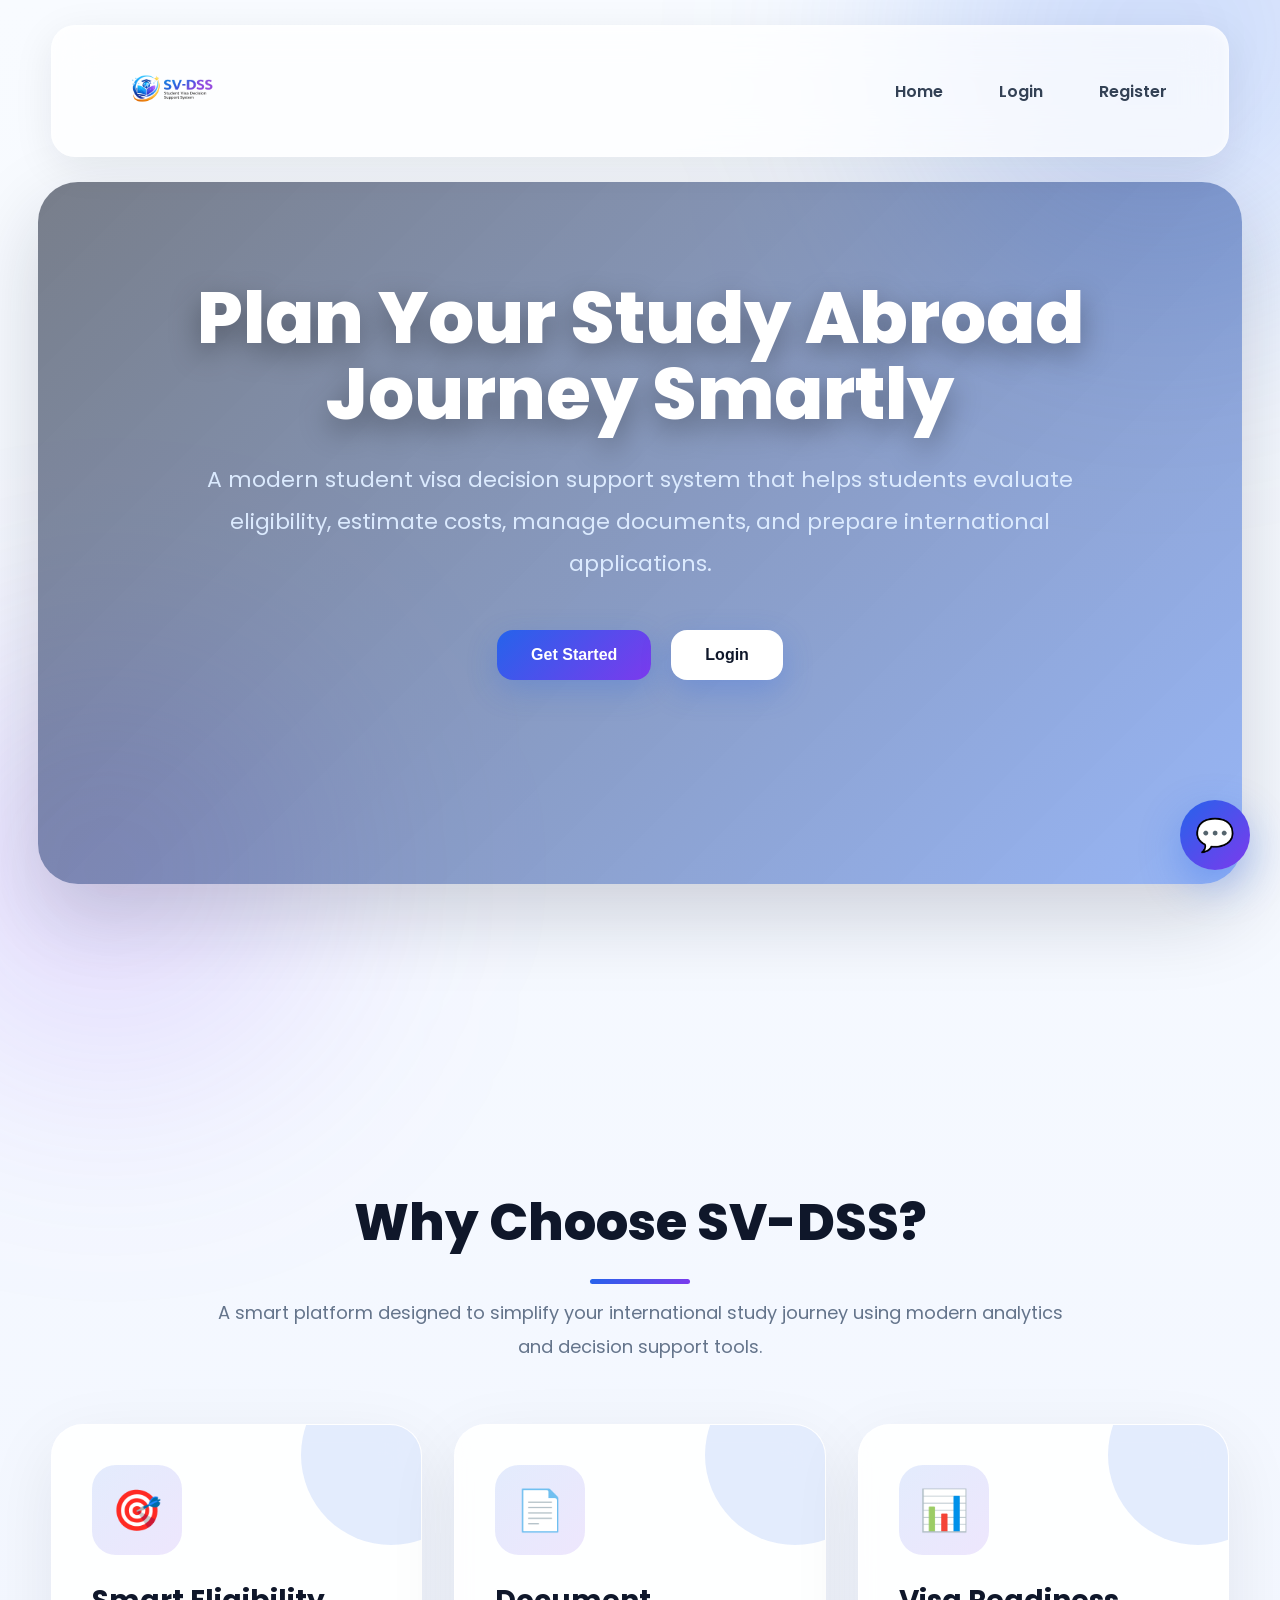
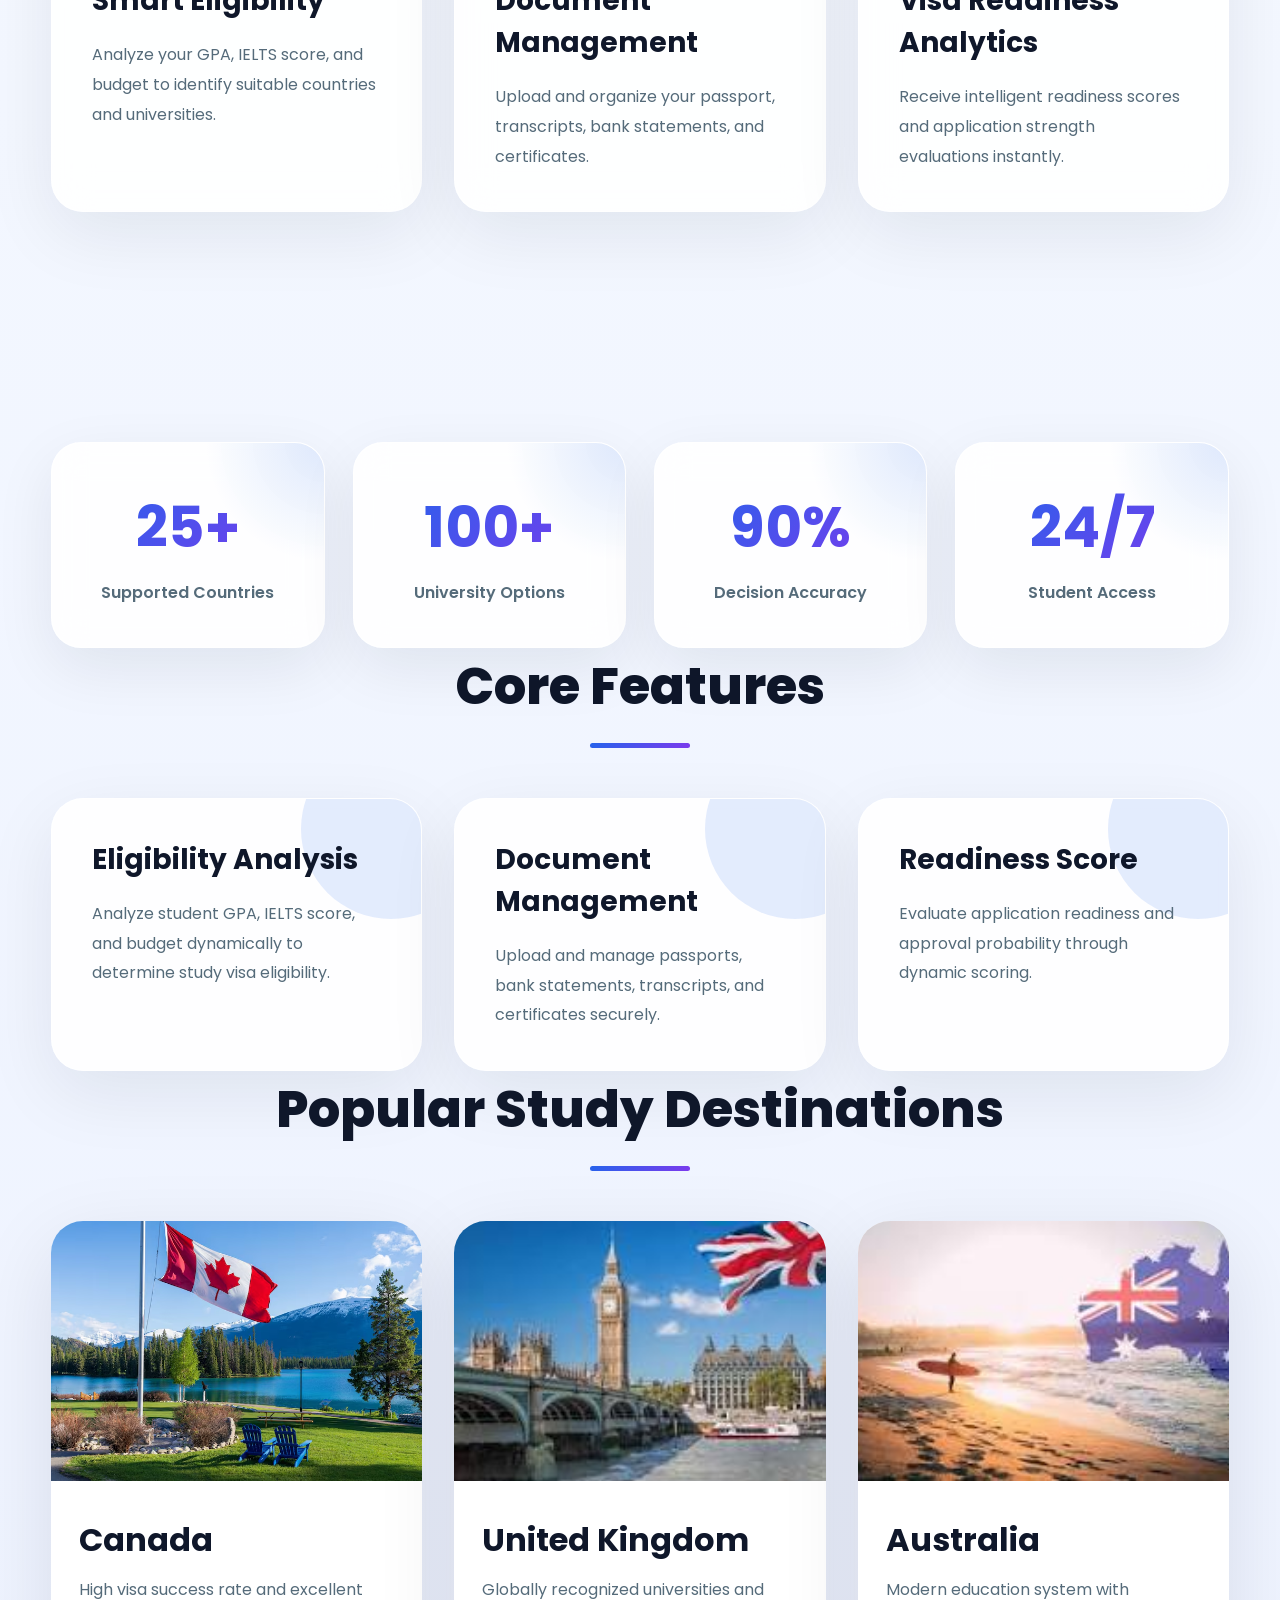
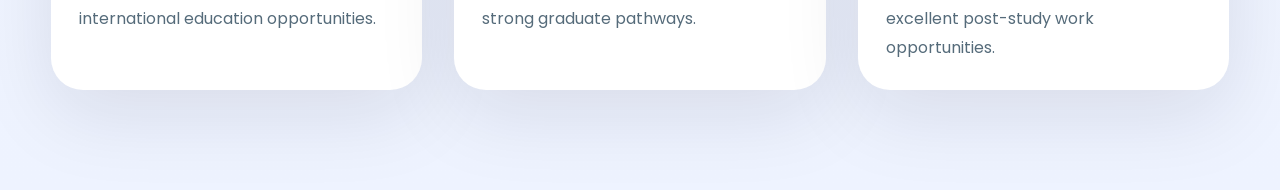
==== index.html @ d96e3084 "Initial commit" ====
<!DOCTYPE html>
<html lang="en">
<head>
    <meta charset="UTF-8">
    <meta name="viewport" content="width=device-width, initial-scale=1.0">
    <title>Student Visa Decision Support System</title>

    <link rel="stylesheet" href="css/style.css">

    <link href="https://fonts.googleapis.com/css2?family=Poppins:wght@300;400;500;600;700&display=swap" rel="stylesheet">
</head>
<body>

    <header class="navbar">

        <div class="logo">
            <img src="images/logo.png" alt="SV-DSS Logo">
        </div>

        <nav>
            <a href="index.html">Home</a>
            <a href="login.html">Login</a>
            <a href="register.html">Register</a>
        </nav>

    </header>

    <section class="hero-section">

        <div class="hero-overlay">

            <div class="hero-content">

                <h1>
                    Plan Your Study Abroad Journey Smartly
                </h1>

                <p>
                    A modern student visa decision support system that helps
                    students evaluate eligibility, estimate costs, manage
                    documents, and prepare international applications.
                </p>

                <div class="hero-buttons">

                    <a href="register.html">
                        <button>Get Started</button>
                    </a>

                    <a href="login.html">
                        <button class="secondary-btn">Login</button>
                    </a>

                </div>

            </div>

        </div>

    </section>

    <section class="features-section">

    <div class="container">

        <h2 class="section-title">
            Why Choose SV-DSS?
        </h2>

        <p class="features-subtitle">
            A smart platform designed to simplify your international
            study journey using modern analytics and decision support tools.
        </p>

        <div class="dashboard-grid">

            <div class="dashboard-card">

                <div class="feature-icon">
                    🎯
                </div>

                <h3>Smart Eligibility</h3>

                <p>
                    Analyze your GPA, IELTS score, and budget
                    to identify suitable countries and universities.
                </p>

            </div>

            <div class="dashboard-card">

                <div class="feature-icon">
                    📄
                </div>

                <h3>Document Management</h3>

                <p>
                    Upload and organize your passport,
                    transcripts, bank statements, and certificates.
                </p>

            </div>

            <div class="dashboard-card">

                <div class="feature-icon">
                    📊
                </div>

                <h3>Visa Readiness Analytics</h3>

                <p>
                    Receive intelligent readiness scores and
                    application strength evaluations instantly.
                </p>

            </div>

        </div>

    </div>

</section>

    <main class="container">

        <section>

            <div class="stats-grid">

                <div class="stats-card">
                    <h2>25+</h2>
                    <p>Supported Countries</p>
                </div>

                <div class="stats-card">
                    <h2>100+</h2>
                    <p>University Options</p>
                </div>

                <div class="stats-card">
                    <h2>90%</h2>
                    <p>Decision Accuracy</p>
                </div>

                <div class="stats-card">
                    <h2>24/7</h2>
                    <p>Student Access</p>
                </div>

            </div>

        </section>

        <section>

            <h2 class="section-title">
                Core Features
            </h2>

            <div class="dashboard-grid">

                <div class="dashboard-card">
                    <h3>Eligibility Analysis</h3>

                    <p>
                        Analyze student GPA, IELTS score, and budget
                        dynamically to determine study visa eligibility.
                    </p>
                </div>

                <div class="dashboard-card">
                    <h3>Document Management</h3>

                    <p>
                        Upload and manage passports, bank statements,
                        transcripts, and certificates securely.
                    </p>
                </div>

                <div class="dashboard-card">
                    <h3>Readiness Score</h3>

                    <p>
                        Evaluate application readiness and approval
                        probability through dynamic scoring.
                    </p>
                </div>

            </div>

        </section>

        <section>

            <h2 class="section-title">
                Popular Study Destinations
            </h2>

            <div class="country-grid">

                <div class="country-card">

                    <img src="images/canada.jpg" alt="Canada">

                    <div class="country-info">

                        <h3>Canada</h3>

                        <p>
                            High visa success rate and excellent
                            international education opportunities.
                        </p>

                    </div>

                </div>

                <div class="country-card">

                    <img src="images/uk.jpg" alt="UK">

                    <div class="country-info">

                        <h3>United Kingdom</h3>

                        <p>
                            Globally recognized universities and
                            strong graduate pathways.
                        </p>

                    </div>

                </div>

                <div class="country-card">

                    <img src="images/australia.jpg" alt="Australia">

                    <div class="country-info">

                        <h3>Australia</h3>

                        <p>
                            Modern education system with excellent
                            post-study work opportunities.
                        </p>

                    </div>

                </div>

            </div>

        </section>

    </main>
   <!-- CHATBOT BUTTON -->

<div class="chatbot-button" onclick="toggleChatbot()">
    💬
</div>

<!-- CHATBOT WINDOW -->

<div class="chatbot-container" id="chatbotContainer">

    <div class="chatbot-header">

        <div>
            AI Visa Assistant
        </div>

        <button onclick="toggleChatbot()">
            ✖
        </button>

    </div>

    <div class="chatbot-body" id="chatbotBody">

        <div class="bot-message">
            Hello! Ask me anything about student visas.
        </div>

        <div class="bot-message">
            Suggested Questions:
            <br><br>
            • What IELTS is needed for Canada?
            <br>
            • What documents are required?
            <br>
            • Which country is best for study?
            <br>
            • Can I work while studying?
        </div>

    </div>

    <div class="chatbot-input-area">

        <input
            type="text"
            id="chatInput"
            placeholder="Ask visa related question..."
        >

        <button onclick="sendMessage()">
            Send
        </button>

    </div>

</div>

<script>

function toggleChatbot(){

    const chatbot =
    document.getElementById('chatbotContainer');

    chatbot.classList.toggle('show-chatbot');
}

async function sendMessage(){

    const input =
    document.getElementById('chatInput');

    const body =
    document.getElementById('chatbotBody');

    const message = input.value.trim();

    if(message === '') return;

    body.innerHTML += `

        <div class="user-message">
            ${message}
        </div>

    `;

    input.value = '';

    const response = await fetch('php/chatbot.php', {

        method:'POST',

        headers:{
            'Content-Type':'application/json'
        },

        body: JSON.stringify({
            message:message
        })

    });

    const data = await response.json();

    body.innerHTML += `

        <div class="bot-message">
            ${data.reply}
        </div>

    `;

    body.scrollTop = body.scrollHeight;
}

</script>


</body>
</html>
---- css/style.css ----
@import url('https://fonts.googleapis.com/css2?family=Poppins:wght@300;400;500;600;700;800&display=swap');

:root{
    --bg: #eef3ff;
    --surface: rgba(255,255,255,0.90);
    --surface-strong: rgba(255,255,255,0.98);
    --text: #0f172a;
    --muted: #556b7a;
    --primary: #2563eb;
    --primary-strong: #7c3aed;
    --shadow: 0 30px 80px rgba(15,23,42,0.12);
}

*{
    margin:0;
    padding:0;
    box-sizing:border-box;
}

html{
    scroll-behavior:smooth;
}

body{
    font-family:'Poppins',sans-serif;
    background:linear-gradient(180deg, #f8fbff 0%, #eef3ff 100%);
    color:var(--text);
    overflow-x:hidden;
}

body::before,
body::after{
    content:'';
    position:fixed;
    border-radius:50%;
    filter:blur(120px);
    z-index:-1;
}

body::before{
    width:520px;
    height:520px;
    top:-220px;
    right:-140px;
    background:rgba(37,99,235,0.2);
}

body::after{
    width:420px;
    height:420px;
    bottom:-180px;
    left:-100px;
    background:rgba(124,58,237,0.15);
}

.navbar{
    width:92%;
    max-width:1400px;
    min-height:85px;
    margin:25px auto;
    padding:20px 45px;
    display:flex;
    justify-content:space-between;
    align-items:center;
    position:sticky;
    top:0;
    z-index:999;
    border-radius:24px;
    background:rgba(255,255,255,0.72);
    backdrop-filter:blur(22px);
    border:1px solid rgba(255,255,255,0.4);
    box-shadow:
        0 10px 40px rgba(15,23,42,0.08),
        0 2px 10px rgba(255,255,255,0.5) inset;
}

.logo{
    font-size:34px;
    font-weight:800;
    letter-spacing:1px;
    background:linear-gradient(135deg, var(--primary), var(--primary-strong));
    -webkit-background-clip:text;
    -webkit-text-fill-color:transparent;
}

.navbar nav{
    display:flex;
    gap:24px;
    flex-wrap:wrap;
}

.navbar nav a{
    text-decoration:none;
    color:#334155;
    font-weight:600;
    font-size:16px;
    padding:10px 16px;
    border-radius:14px;
    transition:0.25s ease;
}

.navbar nav a:hover{
    background:rgba(37,99,235,0.12);
    color:var(--primary);
}

/* HERO */

.hero-section{
    min-height:78vh;
    border-radius:40px;
    overflow:hidden;
    margin:0 3% 80px 3%;
    background-image:url('/student_visa_system/images/hero.jpg');
    background-size:cover;
    background-position:center 25%;
    position:relative;
    box-shadow:0 30px 80px rgba(15,23,42,0.18);
}

.hero-section::after{
    content:'';
    position:absolute;
    inset:0;
    background:linear-gradient(135deg, rgba(15,23,42,0.55), rgba(37,99,235,0.45));
}

.hero-overlay{
    position:relative;
    z-index:2;

    width:100%;
    height:100%;

    display:flex;
    justify-content:center;
    align-items:center;

    padding:28px 24px;

    text-align:center;
}
.hero-content{
    position:relative;
    z-index:3;

    max-width:1000px;
    color:white;
    padding-top:70px;
    animation: fadeInUp 1s ease both;
}

.hero-content h1{
    font-size:72px;
    line-height:1.05;
    font-weight:800;
    margin-bottom:28px;
    text-shadow:0 10px 30px rgba(0,0,0,0.35);
}

.hero-content p{
    font-size:22px;
    color:#dbeafe;
    margin-bottom:45px;
    line-height:1.9;
    max-width:950px;
    margin-left:auto;
    margin-right:auto;
}

/* BUTTONS */

.hero-buttons{
    display:flex;
    justify-content:center;
    gap:20px;
    flex-wrap:wrap;
}

button{
    padding:16px 34px;
    border:none;
    border-radius:16px;
    background:linear-gradient(135deg,#2563eb,#7c3aed);
    color:white;
    font-size:16px;
    font-weight:600;
    cursor:pointer;
    transition:0.35s;
    box-shadow:0 10px 30px rgba(37,99,235,0.25);
}

button:hover{
    transform:translateY(-5px) scale(1.02);
    box-shadow:0 15px 40px rgba(37,99,235,0.35);
}

.secondary-btn{
    background:white;
    color:#0f172a;
}

/* CONTAINER */

.container{
    width:min(92%, 1380px);
    margin:auto;
    padding:100px 0;
}

/* TITLES */

.section-title{
    font-size:3.2rem;
    text-align:center;
    margin-bottom:12px;
    font-weight:800;
    color:var(--text);
    position:relative;
}

.section-title::after{
    content:'';
    width:100px;
    height:5px;
    background:linear-gradient(135deg,var(--primary),var(--primary-strong));
    display:block;
    margin:18px auto 0;
    border-radius:999px;
}

.features-subtitle{
    text-align:center;
    max-width:760px;
    margin:0 auto 40px;
    color:var(--muted);
    font-size:1.05rem;
    line-height:1.8;
}

/* STATS */

.stats-grid{
    display:grid;
    grid-template-columns:repeat(auto-fit,minmax(240px,1fr));
    gap:28px;
    margin-top:-90px;
    position:relative;
    z-index:100;
}

.stats-card{
    position:relative;
    overflow:hidden;
    background:var(--surface);
    backdrop-filter:blur(16px);
    border:1px solid rgba(255,255,255,0.55);
    border-radius:30px;
    padding:42px 28px;
    text-align:center;
    box-shadow:0 20px 60px rgba(15,23,42,0.08);
    animation: fadeInUp 0.9s ease both;
}

.stats-card::before{
    content:'';
    position:absolute;
    inset:0;
    background:radial-gradient(circle at top right, rgba(37,99,235,0.15), transparent 35%);
    pointer-events:none;
}

.stats-card h2{
    font-size:3.5rem;
    margin-bottom:10px;
    background:linear-gradient(135deg,var(--primary),var(--primary-strong));
    -webkit-background-clip:text;
    -webkit-text-fill-color:transparent;
}

.stats-card p{
    color:var(--muted);
    font-weight:600;
}

/* CARDS */

.dashboard-grid{
    display:grid;
    grid-template-columns:repeat(auto-fit,minmax(300px,1fr));
    gap:32px;
    margin-top:50px;
}

.dashboard-card{
    background:var(--surface);
    backdrop-filter:blur(18px);
    border-radius:32px;
    padding:40px;
    border:1px solid rgba(255,255,255,0.55);
    box-shadow:0 22px 70px rgba(15,23,42,0.08);
    transition:transform 0.35s ease, box-shadow 0.35s ease;
    position:relative;
    overflow:hidden;
    animation: fadeInUp 0.95s ease both;
}

.dashboard-card::before{
    content:'';
    position:absolute;
    width:180px;
    height:180px;
    background:rgba(37,99,235,0.12);
    border-radius:50%;
    top:-60px;
    right:-60px;
}

.dashboard-card:hover{
    transform:translateY(-8px);
    box-shadow:0 26px 80px rgba(15,23,42,0.12);
}

.dashboard-card h3{
    font-size:1.75rem;
    margin-bottom:18px;
    color:var(--text);
    position:relative;
    z-index:2;
}

.dashboard-card p{
    color:var(--muted);
    line-height:1.85;
    position:relative;
    z-index:2;
}

.card-value{
    font-size:3.5rem;
    font-weight:800;
    margin-bottom:15px;
    background:linear-gradient(135deg,var(--primary),var(--primary-strong));
    -webkit-background-clip:text;
    -webkit-text-fill-color:transparent;
    position:relative;
    z-index:2;
}

.card-meta{
    color:var(--muted);
    margin-top:12px;
    font-size:0.95rem;
    position:relative;
    z-index:2;
}


/* COUNTRY CARDS */

.country-grid{
    display:grid;
    grid-template-columns:repeat(auto-fit,minmax(320px,1fr));
    gap:32px;
    margin-top:50px;
}

.country-card{
    overflow:hidden;
    border-radius:32px;
    background:#ffffff;
    box-shadow:0 24px 80px rgba(15,23,42,0.10);
    transition:transform 0.35s ease, box-shadow 0.35s ease;
    animation: fadeInUp 1s ease both;
}

.country-card:hover{
    transform:translateY(-10px);
    box-shadow:0 28px 90px rgba(15,23,42,0.14);
}

.country-card img{
    width:100%;
    height:260px;
    object-fit:cover;
    transition:transform 0.5s ease;
}

.country-card:hover img{
    transform:scale(1.05);
}

.country-info{
    padding:28px;
}

.country-info h3{
    font-size:2rem;
    margin-bottom:12px;
}

.country-info p{
    color:#556b7a;
    line-height:1.8;
}

/* AUTH */

.auth-container{
    width:100%;
    min-height:90vh;
    display:flex;
    justify-content:center;
    align-items:center;
    padding:40px 20px;
}

.auth-card{
    width:100%;
    max-width:560px;
    background:var(--surface-strong);
    backdrop-filter:blur(18px);
    border-radius:32px;
    padding:55px;
    border:1px solid rgba(255,255,255,0.45);
    box-shadow:0 22px 70px rgba(15,23,42,0.10);
}

.auth-card h1{
    font-size:3.2rem;
    margin-bottom:16px;
    font-weight:800;
}

.auth-card p{
    color:var(--muted);
    margin-bottom:35px;
}

.form-group{
    margin-bottom:25px;
}

.form-group label{
    display:block;
    margin-bottom:10px;
    font-weight:600;
    color:var(--text);
}

input,
select{
    width:100%;
    padding:16px;
    border-radius:18px;
    border:1px solid #dbeafe;
    background:#ffffff;
    font-size:15px;
    transition:0.3s ease;
    outline:none;
}

input:focus,
select:focus{
    border-color:var(--primary);
    box-shadow:0 0 0 5px rgba(37,99,235,0.12);
}

.auth-footer{
    margin-top:28px;
    text-align:center;
    color:var(--muted);
}

.auth-footer a{
    color:var(--primary);
    text-decoration:none;
    font-weight:600;
}

/* RESPONSIVE */

@media(max-width:1100px){

    .hero-content h1{
        font-size:4.3rem;
    }

    .hero-content p{
        font-size:1.1rem;
    }

    .navbar{
        padding:18px 32px;
    }
}

@media(max-width:900px){

    .hero-content h1{
        font-size:3.4rem;
    }

    .hero-content p{
        font-size:1rem;
    }

    .container{
        padding:80px 0;
    }

    .dashboard-card{
        padding:34px;
    }
}

@media(max-width:700px){

    .hero-section{
        min-height:72vh;
        margin-bottom:60px;
    }

    .hero-content h1{
        font-size:2.8rem;
    }

    .section-title{
        font-size:2.4rem;
    }

    .dashboard-grid,
    .country-grid,
    .stats-grid{
        grid-template-columns:1fr;
    }

    .container{
        width:min(96%, 1000px);
        padding:60px 0;
    }

    button{
        width:100%;
    }
}

@media(max-width:520px){

    .navbar{
        width:100%;
        margin:0;
        padding:18px 20px;
        border-radius:0;
        background:rgba(255,255,255,0.95);
    }

    .hero-section{
        border-radius:0;
        margin:0;
    }

    .hero-content h1{
        font-size:2.2rem;
    }

    .hero-section{
        min-height:65vh;
    }

    .section-title{
        font-size:2rem;
    }

    .country-card img{
        height:220px;
    }
}

@keyframes fadeInUp{
    from{
        opacity:0;
        transform:translateY(28px);
    }
    to{
        opacity:1;
        transform:translateY(0);
    }
}
/* REMOVE OLD UNDERLINE */


.navbar nav a::after{
    display:none;
}
/* FEATURES SECTION */

.features-section{
    padding:120px 0;
}

.features-subtitle{
    max-width:850px;
    margin:auto;
    text-align:center;
    color:#64748b;
    font-size:18px;
    line-height:1.9;
    margin-bottom:60px;
}

.feature-icon{
    width:90px;
    height:90px;

    display:flex;
    align-items:center;
    justify-content:center;

    border-radius:24px;

    background:linear-gradient(
        135deg,
        #2563eb20,
        #7c3aed20
    );

    font-size:40px;

    margin-bottom:25px;
}
/* PROGRESS BAR */

/* PROGRESS BAR */

.progress-bar{

    width:100%;
    height:12px;

    background:#e2e8f0;

    border-radius:50px;

    overflow:hidden;

    margin-top:10px;
}

.progress-fill{

    height:100%;

    background:linear-gradient(
        90deg,
        #22c55e,
        #2563eb
    );

    border-radius:50px;
}

/* MINI UNIVERSITY CARD */

.mini-university-card{

    background:#f8fafc;

    border:1px solid #e2e8f0;

    border-radius:18px;

    padding:18px;

    margin-bottom:18px;

    transition:0.3s;
}

.mini-university-card:hover{

    transform:translateY(-3px);

    box-shadow:0 10px 30px rgba(15,23,42,0.06);
}

.mini-university-card strong{

    font-size:17px;

    color:#0f172a;
}

.mini-university-card p{

    margin-top:8px;

    color:#64748b;

    font-size:14px;
}

/* COUNTRY INSIGHT BOX */

.country-insight-box{

    margin-top:30px;
    margin-bottom:30px;

    background:#f8fafc;

    border:1px solid #e2e8f0;

    border-radius:22px;

    padding:22px;
}

.country-insight-box h4{

    margin-bottom:20px;

    color:#0f172a;

    font-size:20px;
}

.insight-grid{

    display:grid;

    grid-template-columns:repeat(2,1fr);

    gap:18px;
}

.insight-item{

    background:white;

    border-radius:16px;

    padding:18px;

    border:1px solid #e2e8f0;
}

.insight-item span{

    display:block;

    color:#64748b;

    font-size:14px;

    margin-bottom:8px;
}

.insight-item strong{

    color:#0f172a;

    font-size:18px;
}
/* ANALYTICS BOX */

.analytics-box{

    margin-top:30px;

    display:flex;

    flex-direction:column;

    gap:15px;
}

.analytics-item{

    background:#f8fafc;

    border:1px solid #e2e8f0;

    border-radius:18px;

    padding:18px;

    display:flex;

    justify-content:space-between;

    align-items:center;
}

.analytics-item span{

    color:#64748b;
}

.analytics-item strong{

    color:#0f172a;
}

/* SUGGESTION LIST */

.suggestion-list{

    padding-left:22px;

    color:#64748b;

    line-height:2.1;
}

.suggestion-list li{

    margin-bottom:12px;
}
/* CHATBOT BUTTON */

.chatbot-button{

    position:fixed;

    right:30px;
    bottom:30px;

    width:70px;
    height:70px;

    border-radius:50%;

    background:linear-gradient(
        135deg,
        #2563eb,
        #7c3aed
    );

    display:flex;
    justify-content:center;
    align-items:center;

    color:white;

    font-size:32px;

    cursor:pointer;

    z-index:9999;

    box-shadow:0 15px 40px rgba(37,99,235,0.35);

    transition:0.3s;
}

.chatbot-button:hover{

    transform:scale(1.08);
}

/* CHATBOT CONTAINER */

.chatbot-container{

    position:fixed;

    right:25px;
    bottom:110px;

    width:360px;
    max-width:90%;

    height:460px;

    background:white;

    border-radius:28px;

    overflow:hidden;

    box-shadow:0 25px 80px rgba(15,23,42,0.18);

    display:none;

    flex-direction:column;

    z-index:9999;
}

.show-chatbot{

    display:flex;
}

/* HEADER */

.chatbot-header{

    background:linear-gradient(
        135deg,
        #2563eb,
        #7c3aed
    );

    color:white;

    padding:20px;

    display:flex;
    justify-content:space-between;
    align-items:center;

    font-weight:600;
}

.chatbot-header button{

    background:none;
    border:none;

    color:white;

    font-size:20px;

    cursor:pointer;

    box-shadow:none;

    padding:0;
}

/* BODY */

.chatbot-body{

    flex:1;

    padding:20px;
    padding-bottom:20px;

    overflow-y:auto;

    background:#f8fafc;
}

.bot-message,
.user-message{

    padding:14px 18px;

    border-radius:18px;

    margin-bottom:16px;

    max-width:85%;

    line-height:1.7;
}

.bot-message{

    background:white;

    color:#334155;

    border:1px solid #e2e8f0;
}

.user-message{

    background:linear-gradient(
        135deg,
        #2563eb,
        #7c3aed
    );

    color:white;

    margin-left:auto;
}

/* INPUT AREA */

.chatbot-input-area{

    padding:18px;

    border-top:1px solid #e2e8f0;

    display:flex;

    gap:10px;
}

.chatbot-input-area input{

    flex:1;
}

.chatbot-input-area button{

    padding:14px 20px;
}

/* MOBILE */

@media(max-width:600px){

    .chatbot-container{

    width:92%;

    right:4%;

    left:4%;

    bottom:100px;

    height:70vh;
}
}
/* LOGO IMAGE */

.logo img{

    height:90px;

    width:150px;

    object-fit:contain;

    display:block;
}
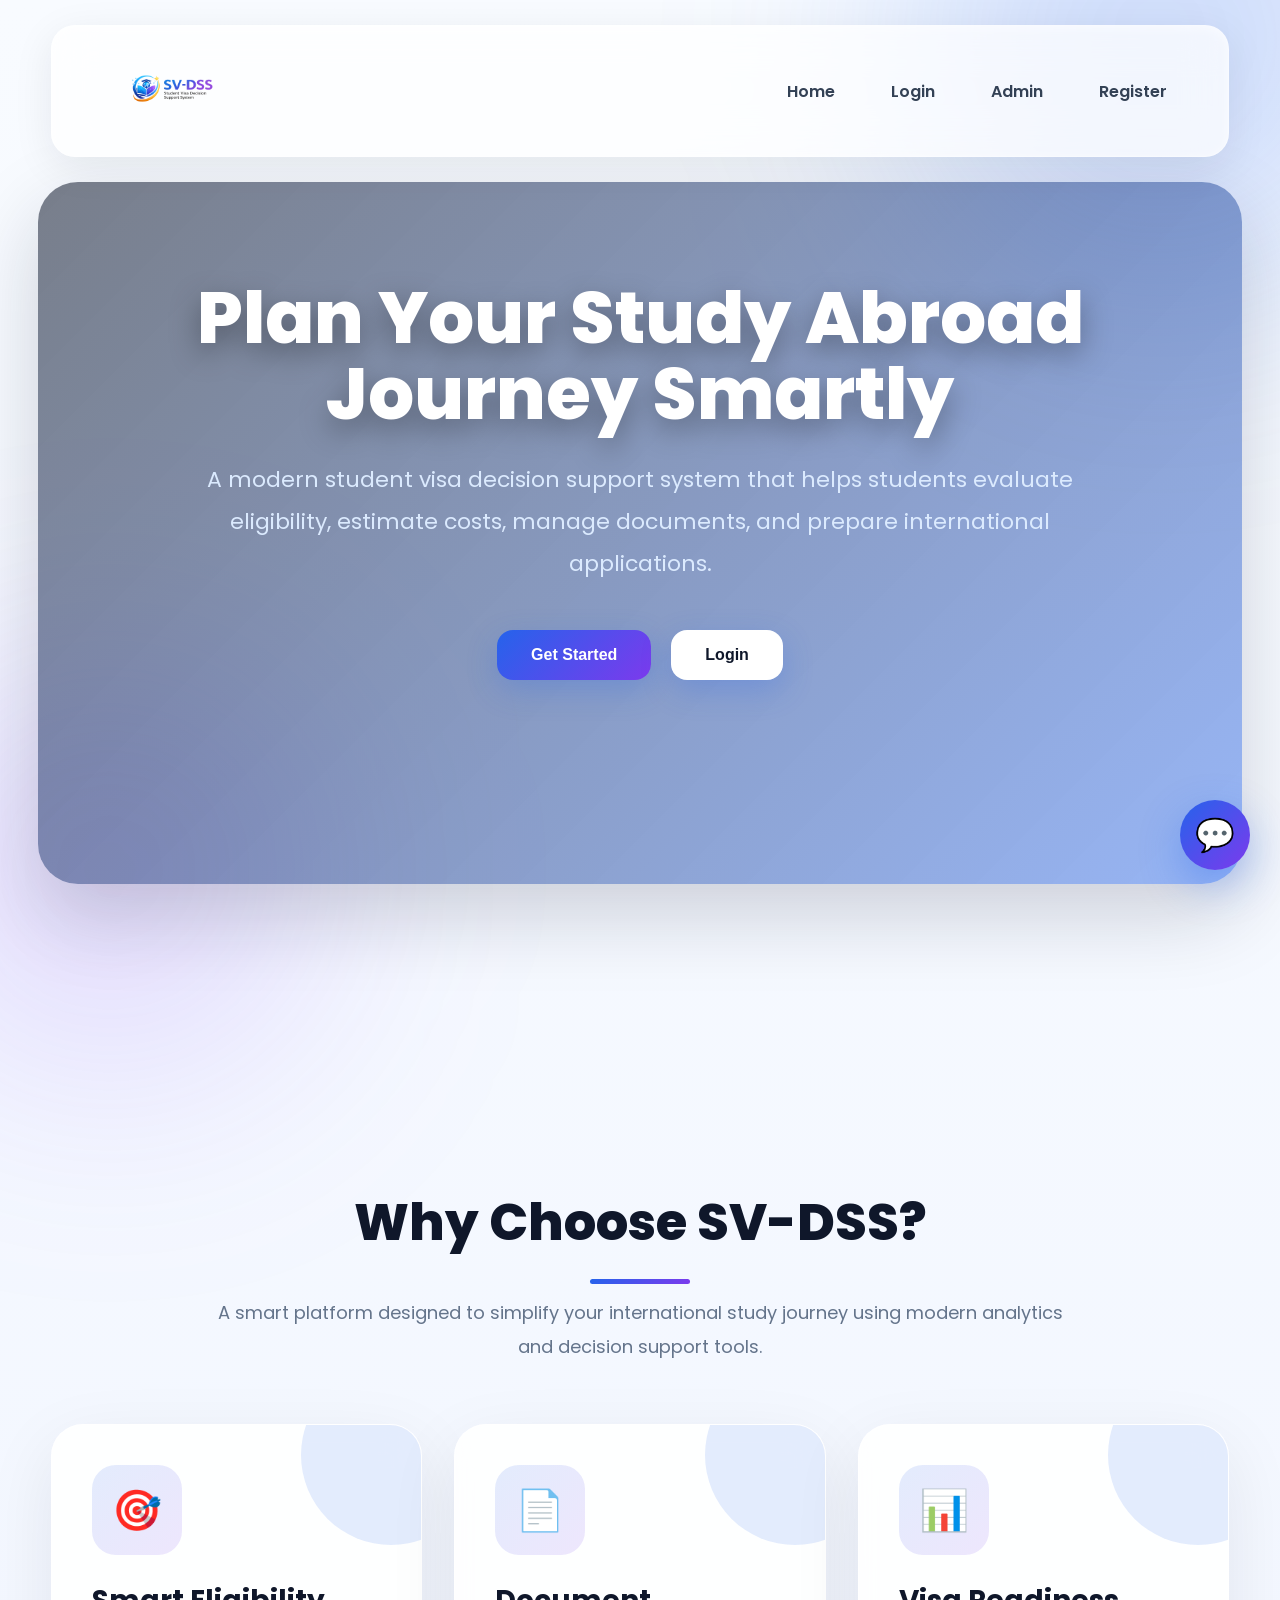
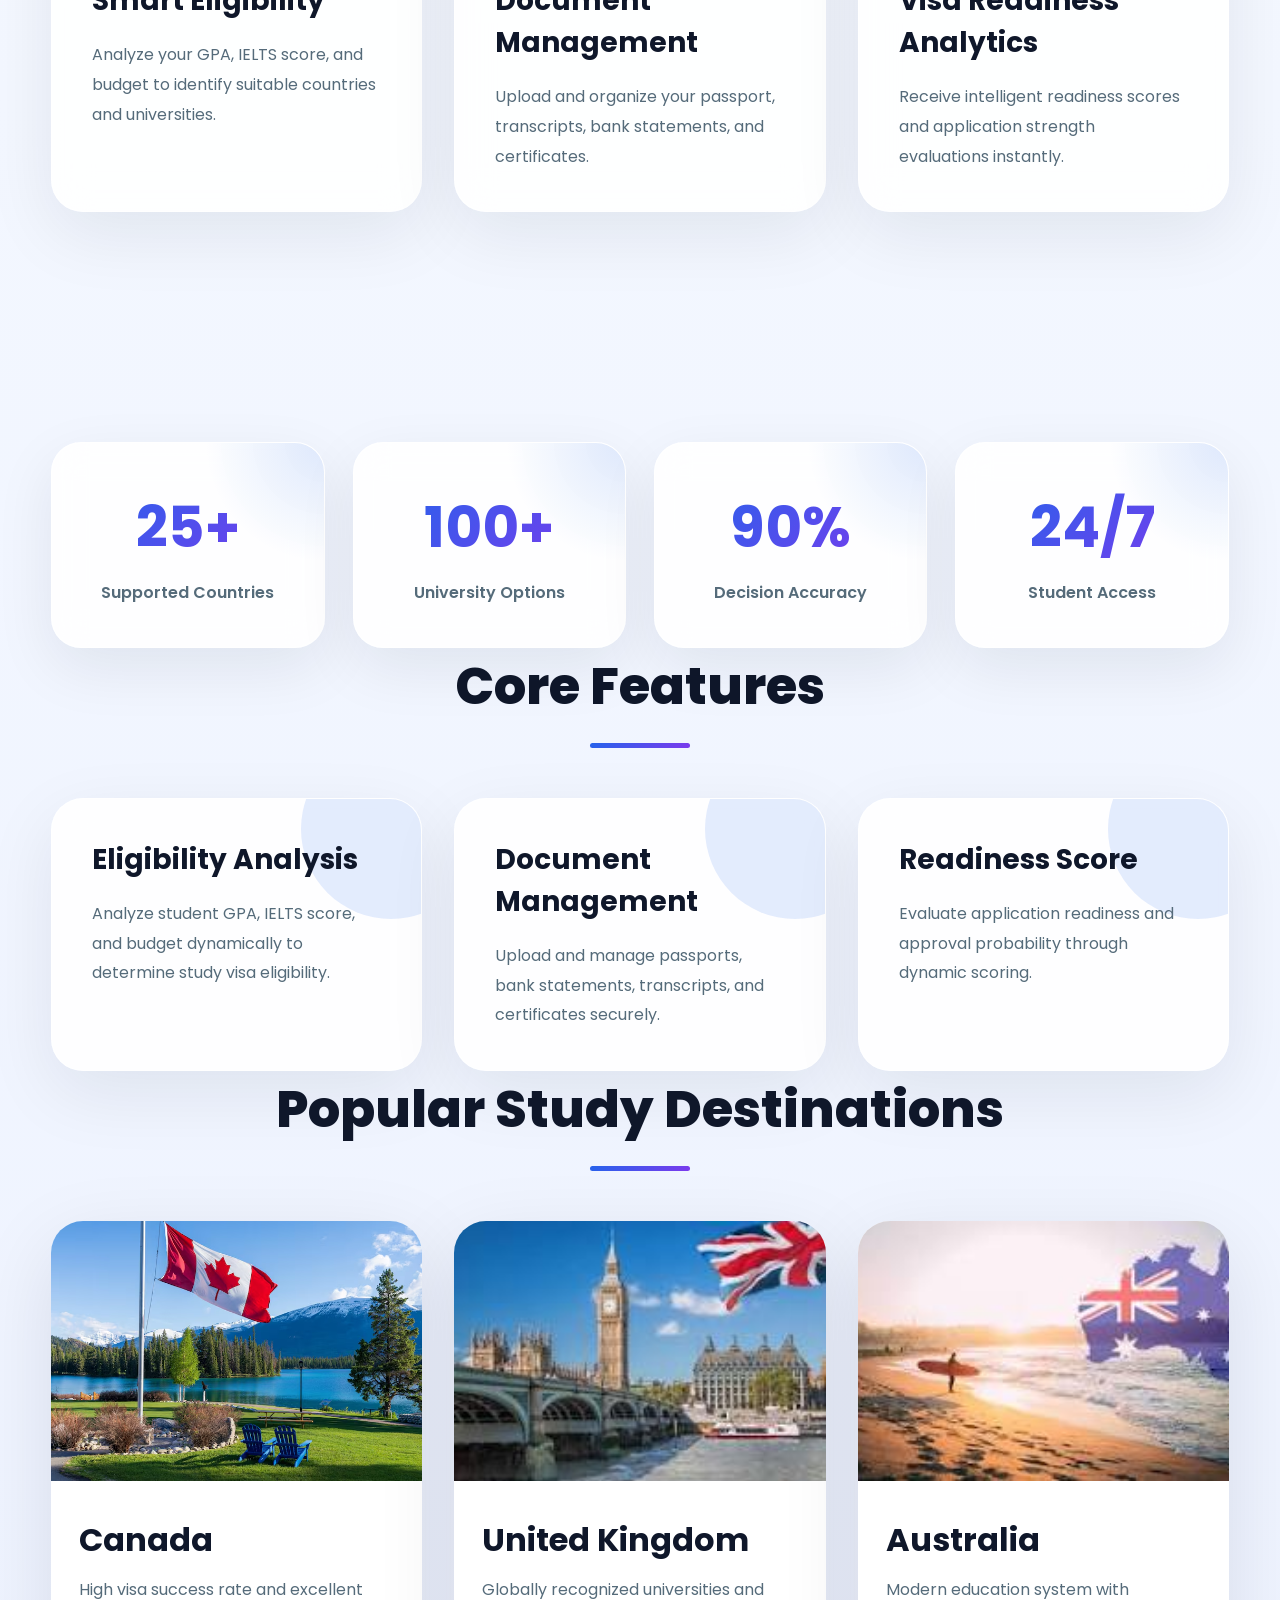
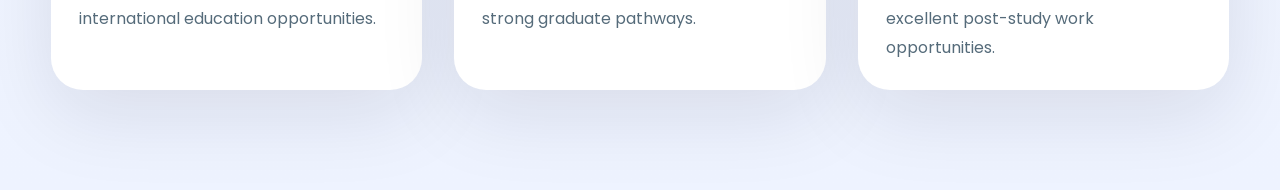
==== commit af49ebfa: "Updated database and admin panel" ====
--- a/index.html
+++ b/index.html
@@ -20,6 +20,7 @@
         <nav>
             <a href="index.html">Home</a>
             <a href="login.html">Login</a>
+            <a href="admin_login.php">Admin</a>
             <a href="register.html">Register</a>
         </nav>
 
